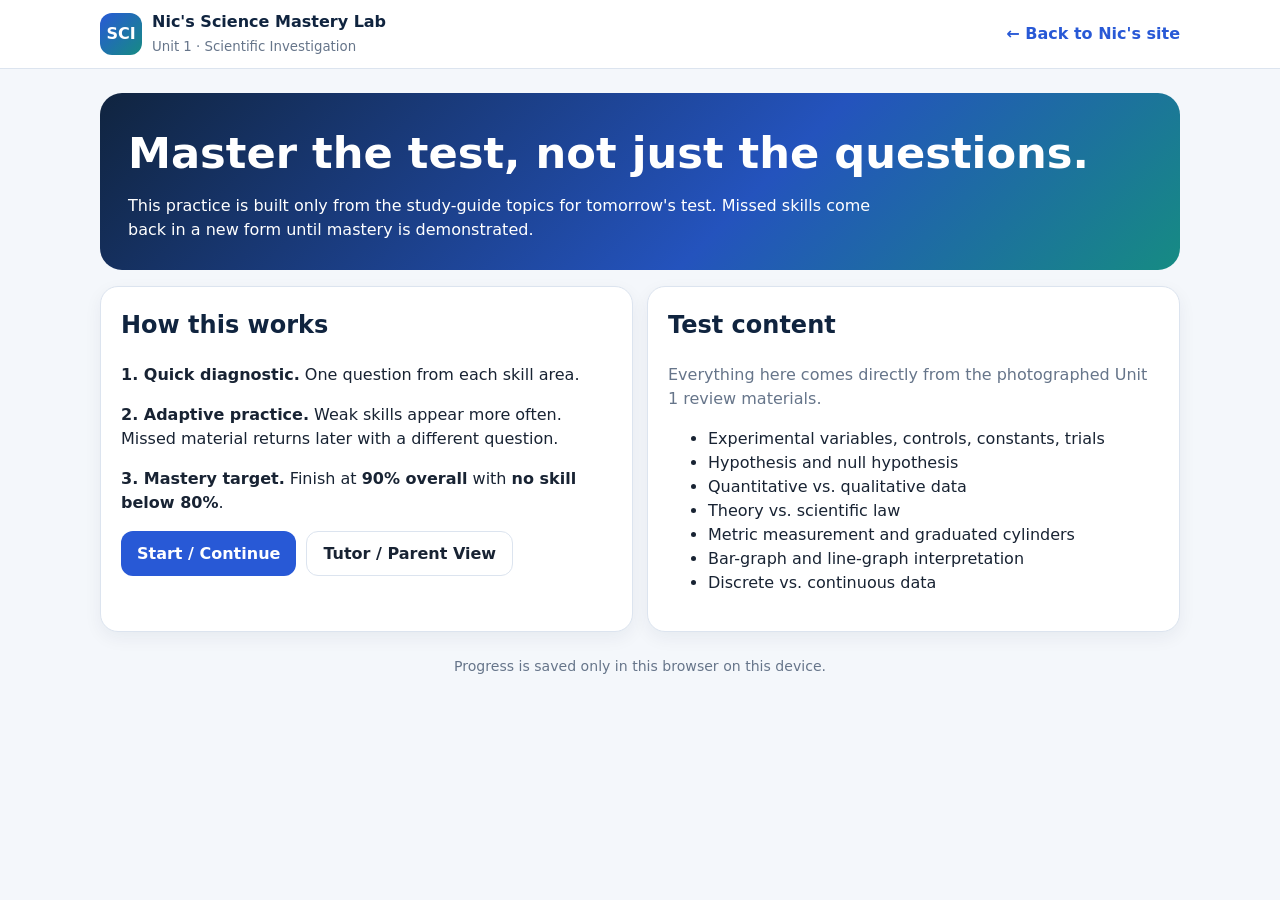
==== study/science-unit1/index.html @ 71f91c5d "Add adaptive Unit 1 science mastery test prep" ====
<!doctype html>
<html lang="en">
<head>
<meta charset="utf-8">
<meta name="viewport" content="width=device-width,initial-scale=1">
<meta name="description" content="Adaptive Unit 1 Scientific Investigation mastery practice for Nic.">
<title>Nic Science Mastery — Unit 1 Scientific Investigation</title>
<style>
:root{--navy:#10243f;--blue:#2859d6;--teal:#168b83;--green:#1d8a56;--amber:#b7791f;--red:#b23a3a;--bg:#f4f7fb;--text:#182333;--muted:#66758a;--line:#dce4ef;--card:#fff;--radius:18px}*{box-sizing:border-box}body{margin:0;font-family:-apple-system,BlinkMacSystemFont,"Segoe UI",Inter,system-ui,sans-serif;background:var(--bg);color:var(--text);line-height:1.5}.wrap{width:min(1080px,calc(100% - 28px));margin:auto}header{position:sticky;top:0;z-index:10;background:rgba(255,255,255,.97);border-bottom:1px solid var(--line);backdrop-filter:blur(8px)}.bar{min-height:68px;display:flex;align-items:center;justify-content:space-between;gap:12px}.brand{display:flex;gap:10px;align-items:center}.mark{width:42px;height:42px;border-radius:12px;display:grid;place-items:center;color:white;font-weight:900;background:linear-gradient(135deg,var(--blue),var(--teal))}.brand b{display:block;color:var(--navy)}.brand small{color:var(--muted)}a.back{color:var(--blue);text-decoration:none;font-weight:800}main{padding:24px 0 64px}.hero{background:linear-gradient(135deg,var(--navy),#2453bd 60%,var(--teal));color:white;padding:28px;border-radius:22px;margin-bottom:16px}.hero h1{margin:0 0 8px;font-size:clamp(1.8rem,5vw,2.7rem)}.hero p{margin:0;max-width:760px}.grid{display:grid;gap:14px}.g2{grid-template-columns:repeat(2,minmax(0,1fr))}.g3{grid-template-columns:repeat(3,minmax(0,1fr))}.card{background:white;border:1px solid var(--line);border-radius:var(--radius);padding:20px;box-shadow:0 6px 18px rgba(16,36,63,.06)}h2,h3{color:var(--navy);margin-top:0}.muted{color:var(--muted)}.btn{border:0;border-radius:12px;padding:12px 16px;font-weight:800;font-size:1rem;cursor:pointer;font-family:inherit}.btn.primary{background:var(--blue);color:white}.btn.soft{background:#eaf1ff;color:var(--blue)}.btn.ghost{background:white;border:1px solid var(--line);color:var(--text)}.btn.warn{background:#fff2e2;color:#8a4f00}.actions{display:flex;gap:10px;flex-wrap:wrap}.hidden{display:none!important}.progress{height:12px;background:#e7edf5;border-radius:999px;overflow:hidden}.progress>span{display:block;height:100%;background:linear-gradient(90deg,var(--blue),var(--teal));border-radius:inherit}.skill-row{display:grid;grid-template-columns:minmax(160px,1fr) 2fr 58px;gap:10px;align-items:center;padding:9px 0;border-bottom:1px solid #eef2f7}.skill-row:last-child{border-bottom:0}.pct{text-align:right;font-weight:900}.question-meta{display:flex;justify-content:space-between;gap:10px;flex-wrap:wrap;margin-bottom:12px}.pill{display:inline-flex;padding:5px 9px;border-radius:999px;background:#eef3fb;color:var(--navy);font-size:.84rem;font-weight:800}.question{font-size:clamp(1.15rem,3vw,1.45rem);font-weight:800;color:var(--navy);margin:10px 0 18px}.choices{display:grid;gap:10px}.choice{width:100%;text-align:left;border:2px solid var(--line);background:white;border-radius:13px;padding:13px 14px;font-size:1rem;cursor:pointer;font-family:inherit}.choice:hover{border-color:#9db5f2;background:#f8faff}.choice.selected{border-color:var(--blue);background:#eef3ff}.feedback{margin-top:16px;padding:15px;border-radius:14px;font-weight:650}.feedback.good{background:#eaf8f0;color:#185d3b;border:1px solid #bfe5cf}.feedback.bad{background:#fff1f1;color:#7a2929;border:1px solid #efc6c6}.feedback.info{background:#fff7e8;color:#76510f;border:1px solid #efddb9}.visual{margin:12px auto 18px;max-width:760px;overflow:auto}.visual svg{width:100%;height:auto;display:block;background:white;border:1px solid var(--line);border-radius:14px}.stat{font-size:2rem;font-weight:900;color:var(--navy)}.status-good{color:var(--green)}.status-warn{color:var(--amber)}.status-bad{color:var(--red)}.review-next{padding:14px;border-radius:14px;background:#fff7e8;border:1px solid #efddb9}.tiny{font-size:.88rem}.summary-list{margin:0;padding-left:20px}.footer-note{text-align:center;color:var(--muted);font-size:.88rem;margin-top:24px}@media(max-width:760px){.g2,.g3{grid-template-columns:1fr}.bar{padding:8px 0}.skill-row{grid-template-columns:1fr 1.3fr 52px}.hero{padding:22px}.card{padding:16px}}
</style>
</head>
<body>
<header><div class="wrap bar"><div class="brand"><div class="mark">SCI</div><div><b>Nic's Science Mastery Lab</b><small>Unit 1 · Scientific Investigation</small></div></div><a class="back" href="../../">← Back to Nic's site</a></div></header>
<main class="wrap">
<section class="hero"><h1>Master the test, not just the questions.</h1><p>This practice is built only from the study-guide topics for tomorrow's test. Missed skills come back in a new form until mastery is demonstrated.</p></section>

<section id="startScreen" class="grid g2">
  <div class="card"><h2>How this works</h2><p><b>1. Quick diagnostic.</b> One question from each skill area.</p><p><b>2. Adaptive practice.</b> Weak skills appear more often. Missed material returns later with a different question.</p><p><b>3. Mastery target.</b> Finish at <b>90% overall</b> with <b>no skill below 80%</b>.</p><div class="actions"><button class="btn primary" id="startBtn">Start / Continue</button><button class="btn ghost" id="summaryBtn">Tutor / Parent View</button></div></div>
  <div class="card"><h2>Test content</h2><p class="muted">Everything here comes directly from the photographed Unit 1 review materials.</p><ul><li>Experimental variables, controls, constants, trials</li><li>Hypothesis and null hypothesis</li><li>Quantitative vs. qualitative data</li><li>Theory vs. scientific law</li><li>Metric measurement and graduated cylinders</li><li>Bar-graph and line-graph interpretation</li><li>Discrete vs. continuous data</li></ul></div>
</section>

<section id="practiceScreen" class="hidden">
  <div class="grid g3" style="margin-bottom:14px"><div class="card"><div class="muted tiny">Overall mastery</div><div class="stat" id="overallStat">—</div></div><div class="card"><div class="muted tiny">Questions attempted</div><div class="stat" id="attemptStat">0</div></div><div class="card"><div class="muted tiny">First-try accuracy</div><div class="stat" id="accuracyStat">—</div></div></div>
  <div class="card"><div class="question-meta"><span class="pill" id="modePill">Diagnostic</span><span class="pill" id="skillPill">Skill</span></div><div id="visualHost" class="visual hidden"></div><div class="question" id="questionText"></div><div class="choices" id="choices"></div><div id="feedback" class="feedback hidden"></div><div class="actions" style="margin-top:16px"><button class="btn warn" id="dontKnowBtn">I don't know yet</button><button class="btn primary hidden" id="nextBtn">Next question</button><button class="btn ghost" id="viewProgressBtn">View mastery</button></div></div>
</section>

<section id="masteryScreen" class="hidden">
  <div class="grid g2"><div class="card"><h2>Mastery dashboard</h2><div id="skillDashboard"></div></div><div class="card"><h2>What to review next</h2><div class="review-next" id="reviewNext"></div><div style="height:14px"></div><div id="targetStatus"></div><div class="actions" style="margin-top:18px"><button class="btn primary" id="resumeBtn">Keep practicing</button><button class="btn ghost" id="tutorBtn">Tutor / Parent View</button></div></div></div>
</section>

<section id="summaryScreen" class="hidden">
  <div class="card"><div class="actions" style="justify-content:space-between;align-items:center"><h2 style="margin:0">Tutor / Parent Summary</h2><button class="btn ghost" id="backFromSummary">Back</button></div><div id="summaryContent" style="margin-top:18px"></div><div class="actions" style="margin-top:18px"><button class="btn primary" id="practiceFromSummary">Practice now</button><button class="btn ghost" id="resetBtn">Reset session</button></div></div>
</section>
<div class="footer-note">Progress is saved only in this browser on this device.</div>
</main>
<script>
(function(){
'use strict';
const SKILLS={
 variables:{label:'Experimental Variables',short:'IV / DV',why:'Identify what is changed on purpose and what is measured.'},
 design:{label:'Hypotheses & Trials',short:'Hypothesis',why:'Recognize hypotheses, null hypotheses, and why repeated trials matter.'},
 data:{label:'Quantitative vs. Qualitative',short:'Data Types',why:'Tell numerical measurements from descriptive observations.'},
 control:{label:'Constants & Controls',short:'Controls',why:'Separate factors kept the same from a comparison condition.'},
 theory:{label:'Theory vs. Scientific Law',short:'Theory / Law',why:'Distinguish explanations from descriptions of consistent patterns.'},
 measure:{label:'Measurement & Metric Units',short:'Measurement',why:'Choose appropriate metric units and read a graduated cylinder.'},
 bar:{label:'Bar Graph Interpretation',short:'Bar Graphs',why:'Estimate values and compare categories on bar graphs.'},
 line:{label:'Line Graph Patterns',short:'Line Graphs',why:'Read trends, highs/lows, and predict repeating patterns.'},
 discrete:{label:'Discrete vs. Continuous Data',short:'Discrete / Continuous',why:'Recognize countable values versus measurements on a continuum.'}
};
const skillKeys=Object.keys(SKILLS);
const Q=[];
function add(skill,prompt,choices,answer,explain,visual){Q.push({id:'q'+(Q.length+1),skill,prompt,choices,answer,explain,visual});}
function barVisual(vals,labels,unit='million metric tons'){
 const max=Math.max(...vals), scale=430/(Math.ceil(max/50)*50||1), h=labels.length*48+65;
 let s=`<svg viewBox="0 0 700 ${h}" role="img" aria-label="Horizontal bar graph"><text x="350" y="24" text-anchor="middle" font-size="18" font-weight="700">Resource Amounts (${unit})</text>`;
 vals.forEach((v,i)=>{let y=48+i*48,w=v*scale;s+=`<text x="145" y="${y+18}" text-anchor="end" font-size="15">${labels[i]}</text><rect x="155" y="${y}" width="${w}" height="24" rx="4" fill="#2859d6"/><text x="${Math.min(620,165+w)}" y="${y+18}" font-size="14">${v}</text>`});
 s+=`</svg>`;return s;
}
function lineVisual(vals){const W=700,H=300,pad=45,max=Math.max(...vals),min=Math.min(...vals),dx=(W-2*pad)/(vals.length-1);let pts=vals.map((v,i)=>`${pad+i*dx},${H-pad-(v-min)/(max-min||1)*(H-2*pad)}`).join(' ');let s=`<svg viewBox="0 0 ${W} ${H}" role="img" aria-label="Line graph showing a repeating pattern"><text x="350" y="24" text-anchor="middle" font-size="18" font-weight="700">Observed Pattern Over Time</text><line x1="45" y1="255" x2="655" y2="255" stroke="#66758a"/><line x1="45" y1="45" x2="45" y2="255" stroke="#66758a"/><polyline points="${pts}" fill="none" stroke="#168b83" stroke-width="5"/>`;vals.forEach((v,i)=>{let [x,y]=pts.split(' ')[i].split(',');s+=`<circle cx="${x}" cy="${y}" r="6" fill="#10243f"/><text x="${x}" y="278" text-anchor="middle" font-size="12">${i+1}</text>`});return s+'</svg>';}
function cylinderVisual(value,max=50,step=5){const yBottom=255,yTop=35,usable=yBottom-yTop,level=yBottom-(value/max)*usable;let s=`<svg viewBox="0 0 360 300" role="img" aria-label="Graduated cylinder"><text x="180" y="24" text-anchor="middle" font-size="18" font-weight="700">Graduated Cylinder (mL)</text><path d="M120 40 L120 255 Q120 278 180 278 Q240 278 240 255 L240 40" fill="none" stroke="#10243f" stroke-width="5"/><rect x="123" y="${level}" width="114" height="${255-level}" fill="#bfe4ff"/>`;for(let v=0;v<=max;v+=step){let y=yBottom-(v/max)*usable;s+=`<line x1="120" y1="${y}" x2="${v%10===0?145:135}" y2="${y}" stroke="#10243f" stroke-width="2"/><text x="108" y="${y+5}" text-anchor="end" font-size="13">${v}</text>`}s+=`<path d="M123 ${level} Q180 ${level+8} 237 ${level}" fill="none" stroke="#2859d6" stroke-width="3"/></svg>`;return s;}
// Experimental variables
add('variables','A student changes the voltage of batteries in identical flashlights and measures each flashlight\'s brightness. What is the independent variable?',['Flashlight brightness','Battery voltage','Brand of flashlight','Number of trials'],1,'The independent variable is the factor deliberately changed by the experimenter: battery voltage.');
add('variables','Plants receive 2, 4, 6, or 8 hours of light each day. Their height is measured after two weeks. What is the dependent variable?',['Hours of light','Plant height','Type of ruler','Amount of soil'],1,'The dependent variable is what is measured as the outcome: plant height.');
add('variables','A student changes water temperature and records how long a tablet takes to dissolve. Which factor is the independent variable?',['Dissolving time','Water temperature','Tablet size','Stopwatch'],1,'Water temperature is intentionally changed, so it is the independent variable.');
add('variables','Different battery voltages are tested to see how they affect flashlight brightness. Which variable belongs on the y-axis when graphing the results?',['Battery voltage','Brightness','Number of batteries purchased','Trial number only'],1,'The dependent variable—brightness—is typically plotted on the y-axis.');
add('variables','A scientist tests whether stirring speed changes how quickly sugar dissolves. What should be measured as the dependent variable?',['Stirring speed','Time for sugar to dissolve','Cup color','Type of table'],1,'The measured response is the time required for the sugar to dissolve.');
// design
add('design','Which statement is the best hypothesis for the flashlight experiment?',['Battery voltage has no relationship to brightness.','If battery voltage increases, then flashlight brightness will increase.','Flashlights are useful in the dark.','Brightness should be recorded in a table.'],1,'A hypothesis is a testable prediction connecting the independent and dependent variables.');
add('design','Which statement is a null hypothesis?',['If voltage increases, brightness increases.','Battery voltage has no effect on flashlight brightness.','Brighter flashlights use batteries.','The flashlight will be tested five times.'],1,'A null hypothesis predicts no effect or no relationship between the variables.');
add('design','Why would a student repeat an experiment for several trials?',['To change the independent variable each time','To make results more reliable and reduce the effect of random error','To create a control group','To guarantee the hypothesis is correct'],1,'Repeated trials improve reliability and reduce the influence of chance or random error.');
add('design','A student runs the same condition five times. What does “five trials” mean?',['Five different dependent variables','Five repetitions of the test','Five control groups','Five hypotheses'],1,'Trials are repeated runs of the experiment or condition.');
// data
add('data','Which observation is quantitative?',['The liquid is cloudy.','The flower smells sweet.','The sample has a mass of 18 g.','The surface feels rough.'],2,'Quantitative observations contain numbers or measurements.');
add('data','Which observation is qualitative?',['The cylinder contains 32 mL.','The rock has a mass of 14 g.','The solution turned dark blue.','The plant grew 4 cm.'],2,'Qualitative observations describe qualities rather than numerical measurements.');
add('data','“The flashlight produced 425 units of brightness” is what type of data?',['Qualitative','Quantitative','A control','A constant'],1,'A numerical measurement is quantitative data.');
add('data','“The sample became cloudy and pale yellow” is what type of observation?',['Quantitative','Qualitative','Discrete only','A scientific law'],1,'Color and appearance descriptions are qualitative.');
// control
add('control','In a battery-voltage experiment, every flashlight uses the same bulb model. The bulb model is a…',['Dependent variable','Constant','Control condition','Null hypothesis'],1,'A constant is a factor kept the same across all experimental conditions.');
add('control','A student compares fertilizer-treated plants with plants that receive no fertilizer. The no-fertilizer plants are the…',['Independent variable','Control group','Dependent variable','Trials'],1,'The control provides a baseline for comparison.');
add('control','Which statement best explains the difference between a constant and a control?',['They are exactly the same thing.','A constant stays the same in every group; a control is the baseline comparison.','A control is measured; a constant is changed.','A constant is always zero.'],1,'Constants are held unchanged; a control is a comparison condition or group.');
add('control','In a flashlight test, which choice is most likely a constant?',['Battery voltage','Brightness measured','Same flashlight model','The graph of results'],2,'Using the same flashlight model keeps that factor from affecting the comparison.');
// theory/law
add('theory','Which best describes a scientific theory?',['A guess with no evidence','A well-supported explanation for how or why something happens','A statement that only gives a measurement unit','A rule that can never change'],1,'A scientific theory is a broad, evidence-supported explanation.');
add('theory','Which best describes a scientific law?',['An explanation of why a pattern happens','A description of a consistent relationship or pattern in nature','An opinion scientists vote on','A single experimental trial'],1,'A law describes what consistently happens or a recurring relationship; it does not necessarily explain why.');
add('theory','A statement summarizes a repeatedly observed relationship in nature but does not explain the mechanism. It is most like a…',['Scientific law','Scientific theory','Null hypothesis','Qualitative variable'],0,'Laws describe consistent natural relationships or patterns.');
add('theory','A strongly supported framework explains many observations and experimental results. It is most like a…',['Control group','Scientific theory','Scientific law only because it is proven','Constant'],1,'Theories explain how or why phenomena occur and are supported by extensive evidence.');
// measurement
add('measure','Which unit is most appropriate for the mass of a small laboratory sample?',['grams (g)','liters (L)','square centimeters (cm²)','seconds per liter'],0,'Mass is commonly measured in grams in this context.');
add('measure','Which unit is appropriate for liquid volume in a graduated cylinder?',['grams','milliliters','square centimeters','degrees squared'],1,'Graduated cylinders commonly measure liquid volume in milliliters (mL).');
add('measure','Which unit is appropriate for the area of a small flat surface?',['cm²','mL','g','L/s'],0,'Area uses square units, such as square centimeters.');
add('measure','Read the graduated cylinder. What volume is shown?',['25 mL','30 mL','35 mL','40 mL'],2,'Read the bottom of the meniscus at eye level. It is about 35 mL.',()=>cylinderVisual(35));
add('measure','Read the graduated cylinder. What volume is shown?',['15 mL','20 mL','25 mL','30 mL'],1,'The bottom of the meniscus is at about 20 mL.',()=>cylinderVisual(20));
// bar graphs
add('bar','About how much is shown for Category B?',['100','200','300','450'],2,'Category B is approximately 300 on the graph.',()=>barVisual([150,300,450,250],['A','B','C','D']));
add('bar','Which category has the greatest amount?',['A','B','C','D'],2,'Category C has the longest bar and therefore the greatest amount.',()=>barVisual([150,300,450,250],['A','B','C','D']));
add('bar','Which two categories are closest to approximately equal?',['A and B','B and D','C and D','A and C'],1,'B (about 300) and D (about 275) are the closest pair.',()=>barVisual([125,300,475,275],['A','B','C','D']));
add('bar','Which category has the least amount?',['North','South','East','West'],0,'North has the shortest bar.',()=>barVisual([100,350,225,300],['North','South','East','West']));
// line
add('line','The line graph shows a repeating rise-and-fall pattern. After the final low point, what is the best prediction?',['The value will probably begin rising again.','The value must stay at zero forever.','The graph will become a bar graph.','No prediction can ever be made from patterns.'],0,'A repeating cycle supports predicting another rise after a low point.',()=>lineVisual([2,5,9,5,2,5,9,5,2]));
add('line','At which observation is the value greatest?',['2','3','5','7'],1,'Observation 3 is at the highest point among the listed choices.',()=>lineVisual([2,5,9,5,2,6,8,4,2]));
add('line','Which statement best describes this graph?',['It shows a repeating cycle of increases and decreases.','It stays constant the whole time.','It only decreases.','It contains no pattern at all.'],0,'The plotted values repeatedly rise and fall, forming a cycle.',()=>lineVisual([2,5,9,5,2,5,9,5,2]));
add('line','Which observation has the least value?',['1','3','4','6'],0,'Observation 1 is the lowest among the listed choices.',()=>lineVisual([1,5,8,4,2,6,9,5,2]));
// discrete / continuous
add('discrete','The number of batteries used in each trial is…',['Continuous data','Discrete data','Qualitative data only','A control group'],1,'Counts such as 1, 2, 3 batteries are discrete because they take separate countable values.');
add('discrete','The exact volume of water measured in a cylinder is usually…',['Discrete','Continuous','Qualitative','A null hypothesis'],1,'Measurements such as volume can take any value within a range, so they are continuous.');
add('discrete','Which is an example of discrete data?',['Temperature of water','Mass of a rock','Number of trials completed','Exact liquid volume'],2,'A number of trials is a count and therefore discrete.');
add('discrete','Which is an example of continuous data?',['Number of students','Number of flashlights','Brightness measured on a continuous scale','Number of batteries'],2,'A measured quantity that can vary along a scale is continuous.');

const KEY='nic-science-unit1-mastery-v1';
function fresh(){let skills={};skillKeys.forEach(k=>skills[k]={mastery:50,attempts:0,correct:0,wrong:0,streak:0});return{phase:'diagnostic',diagIndex:0,skills,total:0,correctFirst:0,misses:{},seen:[],reviewQueue:[],current:null,answered:false,started:false};}
let state=load();
function load(){try{const x=JSON.parse(localStorage.getItem(KEY));if(x&&x.skills)return x}catch(e){}return fresh()}
function save(){localStorage.setItem(KEY,JSON.stringify(state))}
function overall(){return Math.round(skillKeys.reduce((s,k)=>s+state.skills[k].mastery,0)/skillKeys.length)}
function weakest(){return skillKeys.slice().sort((a,b)=>state.skills[a].mastery-state.skills[b].mastery)[0]}
function targetReached(){return overall()>=90&&skillKeys.every(k=>state.skills[k].mastery>=80)}
function firstAccuracy(){return state.total?Math.round(state.correctFirst/state.total*100):0}
function qForSkill(skill,exclude=[]){let pool=Q.filter(q=>q.skill===skill&&!exclude.includes(q.id));if(!pool.length)pool=Q.filter(q=>q.skill===skill);return pool[Math.floor(Math.random()*pool.length)]}
function diagnosticQuestion(){const skill=skillKeys[state.diagIndex];return qForSkill(skill,state.seen.slice(-6))}
function weightedSkill(){if(state.reviewQueue.length&&state.total%3===0){const k=state.reviewQueue.shift();return k}let entries=skillKeys.map(k=>({k,w:Math.max(5,105-state.skills[k].mastery)}));let sum=entries.reduce((a,b)=>a+b.w,0),r=Math.random()*sum;for(const e of entries){r-=e.w;if(r<=0)return e.k}return weakest()}
function nextQuestion(){let q;if(state.phase==='diagnostic'&&state.diagIndex<skillKeys.length){q=diagnosticQuestion()}else{if(state.phase==='diagnostic'){state.phase='practice'}q=qForSkill(weightedSkill(),state.seen.slice(-8))}state.current=q.id;state.answered=false;state.seen.push(q.id);state.seen=state.seen.slice(-30);save();renderQuestion(q)}
function getQ(){return Q.find(q=>q.id===state.current)}
function updateSkill(skill,correct){let s=state.skills[skill];s.attempts++;if(correct){s.correct++;s.streak++;s.mastery=Math.min(100,Math.round(s.mastery+(100-s.mastery)*.30))}else{s.wrong++;s.streak=0;s.mastery=Math.max(0,Math.round(s.mastery*.72));state.misses[skill]=(state.misses[skill]||0)+1;state.reviewQueue.push(skill,skill)}}
function answer(index,isDontKnow=false){if(state.answered)return;const q=getQ();const correct=!isDontKnow&&index===q.answer;state.answered=true;state.total++;if(correct)state.correctFirst++;updateSkill(q.skill,correct);if(state.phase==='diagnostic')state.diagIndex++;save();document.querySelectorAll('.choice').forEach((b,i)=>{b.disabled=true;if(i===q.answer)b.style.borderColor='#1d8a56';if(i===index&&!correct)b.style.borderColor='#b23a3a'});const fb=document.getElementById('feedback');fb.className='feedback '+(correct?'good':'bad');fb.innerHTML=correct?'<b>Correct.</b> '+q.explain:(isDontKnow?'<b>Good choice instead of guessing.</b> ':'<b>Not yet.</b> ')+q.explain+' <span class="tiny">This skill will come back again later.</span>';fb.classList.remove('hidden');document.getElementById('nextBtn').classList.remove('hidden');document.getElementById('dontKnowBtn').classList.add('hidden');updateTopStats()}
function renderQuestion(q){show('practiceScreen');document.getElementById('modePill').textContent=state.phase==='diagnostic'?'Diagnostic '+(Math.min(state.diagIndex+1,skillKeys.length))+'/'+skillKeys.length:'Adaptive Practice';document.getElementById('skillPill').textContent=SKILLS[q.skill].label;document.getElementById('questionText').textContent=q.prompt;const host=document.getElementById('visualHost');if(q.visual){host.innerHTML=typeof q.visual==='function'?q.visual():q.visual;host.classList.remove('hidden')}else{host.innerHTML='';host.classList.add('hidden')}const c=document.getElementById('choices');c.innerHTML='';q.choices.forEach((x,i)=>{const b=document.createElement('button');b.className='choice';b.textContent=String.fromCharCode(65+i)+'. '+x;b.onclick=()=>answer(i);c.appendChild(b)});document.getElementById('feedback').classList.add('hidden');document.getElementById('nextBtn').classList.add('hidden');document.getElementById('dontKnowBtn').classList.remove('hidden');updateTopStats()}
function updateTopStats(){document.getElementById('overallStat').textContent=overall()+'%';document.getElementById('attemptStat').textContent=state.total;document.getElementById('accuracyStat').textContent=state.total?firstAccuracy()+'%':'—'}
function renderMastery(){show('masteryScreen');let html='';skillKeys.forEach(k=>{let m=state.skills[k].mastery;html+=`<div class="skill-row"><div><b>${SKILLS[k].label}</b></div><div class="progress"><span style="width:${m}%"></span></div><div class="pct">${m}%</div></div>`});document.getElementById('skillDashboard').innerHTML=html;let w=weakest();document.getElementById('reviewNext').innerHTML=`<b>${SKILLS[w].label}</b><br><span class="muted">${SKILLS[w].why}</span><br><span class="tiny">Current mastery: ${state.skills[w].mastery}%</span>`;let reached=targetReached();document.getElementById('targetStatus').innerHTML=reached?`<h3 class="status-good">✓ Mastery target reached</h3><p>Overall ${overall()}%, with every skill at 80% or higher.</p>`:`<h3 class="status-warn">Still building mastery</h3><p>Overall: <b>${overall()}%</b>. Goal: 90% overall and no skill below 80%.</p>`}
function renderSummary(){show('summaryScreen');let misses=skillKeys.filter(k=>state.misses[k]).sort((a,b)=>(state.misses[b]||0)-(state.misses[a]||0));let diagDone=state.diagIndex>=skillKeys.length;let rows=skillKeys.map(k=>`<div class="skill-row"><div><b>${SKILLS[k].label}</b><div class="tiny muted">${state.skills[k].correct} correct · ${state.skills[k].wrong} missed</div></div><div class="progress"><span style="width:${state.skills[k].mastery}%"></span></div><div class="pct">${state.skills[k].mastery}%</div></div>`).join('');document.getElementById('summaryContent').innerHTML=`<div class="grid g3"><div><div class="muted tiny">Diagnostic</div><div class="stat">${diagDone?'Complete':'In progress'}</div></div><div><div class="muted tiny">First-try accuracy</div><div class="stat">${state.total?firstAccuracy()+'%':'—'}</div></div><div><div class="muted tiny">Mastery target</div><div class="stat ${targetReached()?'status-good':'status-warn'}">${targetReached()?'Reached':'Not yet'}</div></div></div><hr style="border:0;border-top:1px solid #e5ebf3;margin:22px 0"><h3>Mastery by skill</h3>${rows}<h3 style="margin-top:22px">Most frequently missed</h3>${misses.length?`<ol class="summary-list">${misses.slice(0,4).map(k=>`<li><b>${SKILLS[k].label}</b> — ${state.misses[k]} miss${state.misses[k]===1?'':'es'}</li>`).join('')}</ol>`:'<p class="muted">No missed concepts recorded yet.</p>'}<p style="margin-top:18px"><b>Total attempts:</b> ${state.total} &nbsp; · &nbsp; <b>Overall mastery:</b> ${overall()}%</p>`}
function show(id){['startScreen','practiceScreen','masteryScreen','summaryScreen'].forEach(x=>document.getElementById(x).classList.toggle('hidden',x!==id));window.scrollTo({top:0,behavior:'smooth'})}
function begin(){state.started=true;save();if(state.current&&!state.answered){renderQuestion(getQ())}else nextQuestion()}
document.getElementById('startBtn').onclick=begin;document.getElementById('summaryBtn').onclick=renderSummary;document.getElementById('nextBtn').onclick=()=>{if(targetReached())renderMastery();else nextQuestion()};document.getElementById('dontKnowBtn').onclick=()=>answer(-1,true);document.getElementById('viewProgressBtn').onclick=renderMastery;document.getElementById('resumeBtn').onclick=nextQuestion;document.getElementById('tutorBtn').onclick=renderSummary;document.getElementById('backFromSummary').onclick=()=>state.started?renderMastery():show('startScreen');document.getElementById('practiceFromSummary').onclick=()=>{if(state.current&&!state.answered)renderQuestion(getQ());else nextQuestion()};document.getElementById('resetBtn').onclick=()=>{if(confirm('Reset all science mastery progress on this device?')){state=fresh();save();show('startScreen')}};
updateTopStats();
})();
</script>
</body>
</html>
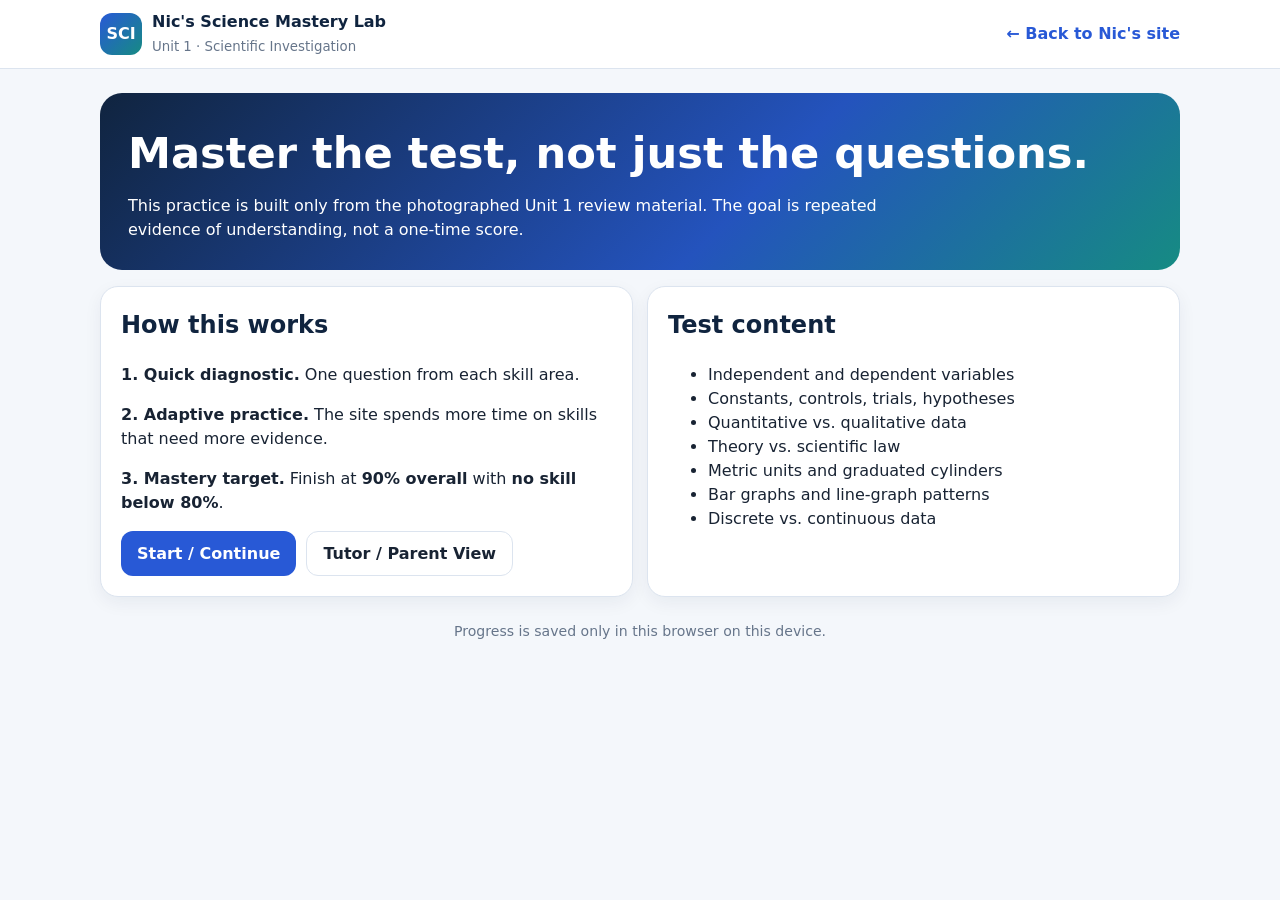
==== commit d612c3b1: "Refine science mastery feedback and spaced proficiency logic" ====
--- a/study/science-unit1/index.html
+++ b/study/science-unit1/index.html
@@ -6,107 +6,82 @@
 <meta name="description" content="Adaptive Unit 1 Scientific Investigation mastery practice for Nic.">
 <title>Nic Science Mastery — Unit 1 Scientific Investigation</title>
 <style>
-:root{--navy:#10243f;--blue:#2859d6;--teal:#168b83;--green:#1d8a56;--amber:#b7791f;--red:#b23a3a;--bg:#f4f7fb;--text:#182333;--muted:#66758a;--line:#dce4ef;--card:#fff;--radius:18px}*{box-sizing:border-box}body{margin:0;font-family:-apple-system,BlinkMacSystemFont,"Segoe UI",Inter,system-ui,sans-serif;background:var(--bg);color:var(--text);line-height:1.5}.wrap{width:min(1080px,calc(100% - 28px));margin:auto}header{position:sticky;top:0;z-index:10;background:rgba(255,255,255,.97);border-bottom:1px solid var(--line);backdrop-filter:blur(8px)}.bar{min-height:68px;display:flex;align-items:center;justify-content:space-between;gap:12px}.brand{display:flex;gap:10px;align-items:center}.mark{width:42px;height:42px;border-radius:12px;display:grid;place-items:center;color:white;font-weight:900;background:linear-gradient(135deg,var(--blue),var(--teal))}.brand b{display:block;color:var(--navy)}.brand small{color:var(--muted)}a.back{color:var(--blue);text-decoration:none;font-weight:800}main{padding:24px 0 64px}.hero{background:linear-gradient(135deg,var(--navy),#2453bd 60%,var(--teal));color:white;padding:28px;border-radius:22px;margin-bottom:16px}.hero h1{margin:0 0 8px;font-size:clamp(1.8rem,5vw,2.7rem)}.hero p{margin:0;max-width:760px}.grid{display:grid;gap:14px}.g2{grid-template-columns:repeat(2,minmax(0,1fr))}.g3{grid-template-columns:repeat(3,minmax(0,1fr))}.card{background:white;border:1px solid var(--line);border-radius:var(--radius);padding:20px;box-shadow:0 6px 18px rgba(16,36,63,.06)}h2,h3{color:var(--navy);margin-top:0}.muted{color:var(--muted)}.btn{border:0;border-radius:12px;padding:12px 16px;font-weight:800;font-size:1rem;cursor:pointer;font-family:inherit}.btn.primary{background:var(--blue);color:white}.btn.soft{background:#eaf1ff;color:var(--blue)}.btn.ghost{background:white;border:1px solid var(--line);color:var(--text)}.btn.warn{background:#fff2e2;color:#8a4f00}.actions{display:flex;gap:10px;flex-wrap:wrap}.hidden{display:none!important}.progress{height:12px;background:#e7edf5;border-radius:999px;overflow:hidden}.progress>span{display:block;height:100%;background:linear-gradient(90deg,var(--blue),var(--teal));border-radius:inherit}.skill-row{display:grid;grid-template-columns:minmax(160px,1fr) 2fr 58px;gap:10px;align-items:center;padding:9px 0;border-bottom:1px solid #eef2f7}.skill-row:last-child{border-bottom:0}.pct{text-align:right;font-weight:900}.question-meta{display:flex;justify-content:space-between;gap:10px;flex-wrap:wrap;margin-bottom:12px}.pill{display:inline-flex;padding:5px 9px;border-radius:999px;background:#eef3fb;color:var(--navy);font-size:.84rem;font-weight:800}.question{font-size:clamp(1.15rem,3vw,1.45rem);font-weight:800;color:var(--navy);margin:10px 0 18px}.choices{display:grid;gap:10px}.choice{width:100%;text-align:left;border:2px solid var(--line);background:white;border-radius:13px;padding:13px 14px;font-size:1rem;cursor:pointer;font-family:inherit}.choice:hover{border-color:#9db5f2;background:#f8faff}.choice.selected{border-color:var(--blue);background:#eef3ff}.feedback{margin-top:16px;padding:15px;border-radius:14px;font-weight:650}.feedback.good{background:#eaf8f0;color:#185d3b;border:1px solid #bfe5cf}.feedback.bad{background:#fff1f1;color:#7a2929;border:1px solid #efc6c6}.feedback.info{background:#fff7e8;color:#76510f;border:1px solid #efddb9}.visual{margin:12px auto 18px;max-width:760px;overflow:auto}.visual svg{width:100%;height:auto;display:block;background:white;border:1px solid var(--line);border-radius:14px}.stat{font-size:2rem;font-weight:900;color:var(--navy)}.status-good{color:var(--green)}.status-warn{color:var(--amber)}.status-bad{color:var(--red)}.review-next{padding:14px;border-radius:14px;background:#fff7e8;border:1px solid #efddb9}.tiny{font-size:.88rem}.summary-list{margin:0;padding-left:20px}.footer-note{text-align:center;color:var(--muted);font-size:.88rem;margin-top:24px}@media(max-width:760px){.g2,.g3{grid-template-columns:1fr}.bar{padding:8px 0}.skill-row{grid-template-columns:1fr 1.3fr 52px}.hero{padding:22px}.card{padding:16px}}
+:root{--navy:#10243f;--blue:#2859d6;--teal:#168b83;--green:#1d8a56;--amber:#b7791f;--red:#b23a3a;--bg:#f4f7fb;--text:#182333;--muted:#66758a;--line:#dce4ef;--radius:18px}*{box-sizing:border-box}body{margin:0;font-family:-apple-system,BlinkMacSystemFont,"Segoe UI",Inter,system-ui,sans-serif;background:var(--bg);color:var(--text);line-height:1.5}.wrap{width:min(1080px,calc(100% - 28px));margin:auto}header{position:sticky;top:0;z-index:10;background:rgba(255,255,255,.97);border-bottom:1px solid var(--line);backdrop-filter:blur(8px)}.bar{min-height:68px;display:flex;align-items:center;justify-content:space-between;gap:12px}.brand{display:flex;gap:10px;align-items:center}.mark{width:42px;height:42px;border-radius:12px;display:grid;place-items:center;color:white;font-weight:900;background:linear-gradient(135deg,var(--blue),var(--teal))}.brand b{display:block;color:var(--navy)}.brand small{color:var(--muted)}a.back{color:var(--blue);text-decoration:none;font-weight:800}main{padding:24px 0 64px}.hero{background:linear-gradient(135deg,var(--navy),#2453bd 60%,var(--teal));color:white;padding:28px;border-radius:22px;margin-bottom:16px}.hero h1{margin:0 0 8px;font-size:clamp(1.8rem,5vw,2.7rem)}.hero p{margin:0;max-width:760px}.grid{display:grid;gap:14px}.g2{grid-template-columns:repeat(2,minmax(0,1fr))}.g3{grid-template-columns:repeat(3,minmax(0,1fr))}.card{background:white;border:1px solid var(--line);border-radius:var(--radius);padding:20px;box-shadow:0 6px 18px rgba(16,36,63,.06)}h2,h3{color:var(--navy);margin-top:0}.muted{color:var(--muted)}.btn{border:0;border-radius:12px;padding:12px 16px;font-weight:800;font-size:1rem;cursor:pointer;font-family:inherit}.btn.primary{background:var(--blue);color:white}.btn.ghost{background:white;border:1px solid var(--line);color:var(--text)}.btn.warn{background:#fff2e2;color:#8a4f00}.actions{display:flex;gap:10px;flex-wrap:wrap}.hidden{display:none!important}.progress{height:12px;background:#e7edf5;border-radius:999px;overflow:hidden}.progress>span{display:block;height:100%;background:linear-gradient(90deg,var(--blue),var(--teal));border-radius:inherit}.skill-row{display:grid;grid-template-columns:minmax(160px,1fr) 2fr 58px;gap:10px;align-items:center;padding:9px 0;border-bottom:1px solid #eef2f7}.skill-row:last-child{border-bottom:0}.pct{text-align:right;font-weight:900}.question-meta{display:flex;justify-content:space-between;gap:10px;flex-wrap:wrap;margin-bottom:12px}.pill{display:inline-flex;padding:5px 9px;border-radius:999px;background:#eef3fb;color:var(--navy);font-size:.84rem;font-weight:800}.question{font-size:clamp(1.15rem,3vw,1.45rem);font-weight:800;color:var(--navy);margin:10px 0 18px}.choices{display:grid;gap:10px}.choice{width:100%;text-align:left;border:2px solid var(--line);background:white;border-radius:13px;padding:13px 14px;font-size:1rem;cursor:pointer;font-family:inherit}.choice:hover{border-color:#9db5f2;background:#f8faff}.feedback{margin-top:16px;padding:15px;border-radius:14px;font-weight:650}.feedback.good{background:#eaf8f0;color:#185d3b;border:1px solid #bfe5cf}.feedback.bad{background:#fff1f1;color:#7a2929;border:1px solid #efc6c6}.visual{margin:12px auto 18px;max-width:760px;overflow:auto}.visual svg{width:100%;height:auto;display:block;background:white;border:1px solid var(--line);border-radius:14px}.stat{font-size:2rem;font-weight:900;color:var(--navy)}.status-good{color:var(--green)}.status-warn{color:var(--amber)}.review-next{padding:14px;border-radius:14px;background:#fff7e8;border:1px solid #efddb9}.tiny{font-size:.88rem}.summary-list{margin:0;padding-left:20px}.footer-note{text-align:center;color:var(--muted);font-size:.88rem;margin-top:24px}@media(max-width:760px){.g2,.g3{grid-template-columns:1fr}.bar{padding:8px 0}.skill-row{grid-template-columns:1fr 1.3fr 52px}.hero{padding:22px}.card{padding:16px}}
 </style>
 </head>
 <body>
 <header><div class="wrap bar"><div class="brand"><div class="mark">SCI</div><div><b>Nic's Science Mastery Lab</b><small>Unit 1 · Scientific Investigation</small></div></div><a class="back" href="../../">← Back to Nic's site</a></div></header>
 <main class="wrap">
-<section class="hero"><h1>Master the test, not just the questions.</h1><p>This practice is built only from the study-guide topics for tomorrow's test. Missed skills come back in a new form until mastery is demonstrated.</p></section>
-
+<section class="hero"><h1>Master the test, not just the questions.</h1><p>This practice is built only from the photographed Unit 1 review material. The goal is repeated evidence of understanding, not a one-time score.</p></section>
 <section id="startScreen" class="grid g2">
-  <div class="card"><h2>How this works</h2><p><b>1. Quick diagnostic.</b> One question from each skill area.</p><p><b>2. Adaptive practice.</b> Weak skills appear more often. Missed material returns later with a different question.</p><p><b>3. Mastery target.</b> Finish at <b>90% overall</b> with <b>no skill below 80%</b>.</p><div class="actions"><button class="btn primary" id="startBtn">Start / Continue</button><button class="btn ghost" id="summaryBtn">Tutor / Parent View</button></div></div>
-  <div class="card"><h2>Test content</h2><p class="muted">Everything here comes directly from the photographed Unit 1 review materials.</p><ul><li>Experimental variables, controls, constants, trials</li><li>Hypothesis and null hypothesis</li><li>Quantitative vs. qualitative data</li><li>Theory vs. scientific law</li><li>Metric measurement and graduated cylinders</li><li>Bar-graph and line-graph interpretation</li><li>Discrete vs. continuous data</li></ul></div>
+<div class="card"><h2>How this works</h2><p><b>1. Quick diagnostic.</b> One question from each skill area.</p><p><b>2. Adaptive practice.</b> The site spends more time on skills that need more evidence.</p><p><b>3. Mastery target.</b> Finish at <b>90% overall</b> with <b>no skill below 80%</b>.</p><div class="actions"><button class="btn primary" id="startBtn">Start / Continue</button><button class="btn ghost" id="summaryBtn">Tutor / Parent View</button></div></div>
+<div class="card"><h2>Test content</h2><ul><li>Independent and dependent variables</li><li>Constants, controls, trials, hypotheses</li><li>Quantitative vs. qualitative data</li><li>Theory vs. scientific law</li><li>Metric units and graduated cylinders</li><li>Bar graphs and line-graph patterns</li><li>Discrete vs. continuous data</li></ul></div>
 </section>
-
 <section id="practiceScreen" class="hidden">
-  <div class="grid g3" style="margin-bottom:14px"><div class="card"><div class="muted tiny">Overall mastery</div><div class="stat" id="overallStat">—</div></div><div class="card"><div class="muted tiny">Questions attempted</div><div class="stat" id="attemptStat">0</div></div><div class="card"><div class="muted tiny">First-try accuracy</div><div class="stat" id="accuracyStat">—</div></div></div>
-  <div class="card"><div class="question-meta"><span class="pill" id="modePill">Diagnostic</span><span class="pill" id="skillPill">Skill</span></div><div id="visualHost" class="visual hidden"></div><div class="question" id="questionText"></div><div class="choices" id="choices"></div><div id="feedback" class="feedback hidden"></div><div class="actions" style="margin-top:16px"><button class="btn warn" id="dontKnowBtn">I don't know yet</button><button class="btn primary hidden" id="nextBtn">Next question</button><button class="btn ghost" id="viewProgressBtn">View mastery</button></div></div>
+<div class="grid g3" style="margin-bottom:14px"><div class="card"><div class="muted tiny">Overall mastery</div><div class="stat" id="overallStat">—</div></div><div class="card"><div class="muted tiny">Questions attempted</div><div class="stat" id="attemptStat">0</div></div><div class="card"><div class="muted tiny">First-try accuracy</div><div class="stat" id="accuracyStat">—</div></div></div>
+<div class="card"><div class="question-meta"><span class="pill" id="modePill">Diagnostic</span><span class="pill" id="skillPill">Skill</span></div><div id="visualHost" class="visual hidden"></div><div class="question" id="questionText"></div><div class="choices" id="choices"></div><div id="feedback" class="feedback hidden"></div><div class="actions" style="margin-top:16px"><button class="btn warn" id="dontKnowBtn">I don't know yet</button><button class="btn primary hidden" id="nextBtn">Next question</button><button class="btn ghost" id="viewProgressBtn">View mastery</button></div></div>
 </section>
-
-<section id="masteryScreen" class="hidden">
-  <div class="grid g2"><div class="card"><h2>Mastery dashboard</h2><div id="skillDashboard"></div></div><div class="card"><h2>What to review next</h2><div class="review-next" id="reviewNext"></div><div style="height:14px"></div><div id="targetStatus"></div><div class="actions" style="margin-top:18px"><button class="btn primary" id="resumeBtn">Keep practicing</button><button class="btn ghost" id="tutorBtn">Tutor / Parent View</button></div></div></div>
-</section>
-
-<section id="summaryScreen" class="hidden">
-  <div class="card"><div class="actions" style="justify-content:space-between;align-items:center"><h2 style="margin:0">Tutor / Parent Summary</h2><button class="btn ghost" id="backFromSummary">Back</button></div><div id="summaryContent" style="margin-top:18px"></div><div class="actions" style="margin-top:18px"><button class="btn primary" id="practiceFromSummary">Practice now</button><button class="btn ghost" id="resetBtn">Reset session</button></div></div>
-</section>
+<section id="masteryScreen" class="hidden"><div class="grid g2"><div class="card"><h2>Mastery dashboard</h2><div id="skillDashboard"></div></div><div class="card"><h2>What to review next</h2><div class="review-next" id="reviewNext"></div><div style="height:14px"></div><div id="targetStatus"></div><div class="actions" style="margin-top:18px"><button class="btn primary" id="resumeBtn">Keep practicing</button><button class="btn ghost" id="tutorBtn">Tutor / Parent View</button></div></div></div></section>
+<section id="summaryScreen" class="hidden"><div class="card"><div class="actions" style="justify-content:space-between;align-items:center"><h2 style="margin:0">Tutor / Parent Summary</h2><button class="btn ghost" id="backFromSummary">Back</button></div><div id="summaryContent" style="margin-top:18px"></div><div class="actions" style="margin-top:18px"><button class="btn primary" id="practiceFromSummary">Practice now</button><button class="btn ghost" id="resetBtn">Reset session</button></div></div></section>
 <div class="footer-note">Progress is saved only in this browser on this device.</div>
 </main>
 <script>
 (function(){
 'use strict';
 const SKILLS={
- variables:{label:'Experimental Variables',short:'IV / DV',why:'Identify what is changed on purpose and what is measured.'},
- design:{label:'Hypotheses & Trials',short:'Hypothesis',why:'Recognize hypotheses, null hypotheses, and why repeated trials matter.'},
- data:{label:'Quantitative vs. Qualitative',short:'Data Types',why:'Tell numerical measurements from descriptive observations.'},
- control:{label:'Constants & Controls',short:'Controls',why:'Separate factors kept the same from a comparison condition.'},
- theory:{label:'Theory vs. Scientific Law',short:'Theory / Law',why:'Distinguish explanations from descriptions of consistent patterns.'},
- measure:{label:'Measurement & Metric Units',short:'Measurement',why:'Choose appropriate metric units and read a graduated cylinder.'},
- bar:{label:'Bar Graph Interpretation',short:'Bar Graphs',why:'Estimate values and compare categories on bar graphs.'},
- line:{label:'Line Graph Patterns',short:'Line Graphs',why:'Read trends, highs/lows, and predict repeating patterns.'},
- discrete:{label:'Discrete vs. Continuous Data',short:'Discrete / Continuous',why:'Recognize countable values versus measurements on a continuum.'}
+ variables:{label:'Experimental Variables',why:'Identify what is changed on purpose and what is measured.'},
+ design:{label:'Hypotheses & Trials',why:'Recognize hypotheses, null hypotheses, and why repeated trials matter.'},
+ data:{label:'Quantitative vs. Qualitative',why:'Tell numerical measurements from descriptive observations.'},
+ control:{label:'Constants & Controls',why:'Separate factors kept the same from a comparison condition.'},
+ theory:{label:'Theory vs. Scientific Law',why:'Distinguish explanations from descriptions of consistent patterns.'},
+ measure:{label:'Measurement & Metric Units',why:'Choose metric units and read graduated cylinders.'},
+ bar:{label:'Bar Graph Interpretation',why:'Estimate values and compare categories on bar graphs.'},
+ line:{label:'Line Graph Patterns',why:'Read trends, highs/lows, and predict repeating patterns.'},
+ discrete:{label:'Discrete vs. Continuous Data',why:'Recognize countable values versus measurements on a continuum.'}
 };
-const skillKeys=Object.keys(SKILLS);
-const Q=[];
+const skillKeys=Object.keys(SKILLS),Q=[];
 function add(skill,prompt,choices,answer,explain,visual){Q.push({id:'q'+(Q.length+1),skill,prompt,choices,answer,explain,visual});}
-function barVisual(vals,labels,unit='million metric tons'){
- const max=Math.max(...vals), scale=430/(Math.ceil(max/50)*50||1), h=labels.length*48+65;
- let s=`<svg viewBox="0 0 700 ${h}" role="img" aria-label="Horizontal bar graph"><text x="350" y="24" text-anchor="middle" font-size="18" font-weight="700">Resource Amounts (${unit})</text>`;
- vals.forEach((v,i)=>{let y=48+i*48,w=v*scale;s+=`<text x="145" y="${y+18}" text-anchor="end" font-size="15">${labels[i]}</text><rect x="155" y="${y}" width="${w}" height="24" rx="4" fill="#2859d6"/><text x="${Math.min(620,165+w)}" y="${y+18}" font-size="14">${v}</text>`});
- s+=`</svg>`;return s;
-}
-function lineVisual(vals){const W=700,H=300,pad=45,max=Math.max(...vals),min=Math.min(...vals),dx=(W-2*pad)/(vals.length-1);let pts=vals.map((v,i)=>`${pad+i*dx},${H-pad-(v-min)/(max-min||1)*(H-2*pad)}`).join(' ');let s=`<svg viewBox="0 0 ${W} ${H}" role="img" aria-label="Line graph showing a repeating pattern"><text x="350" y="24" text-anchor="middle" font-size="18" font-weight="700">Observed Pattern Over Time</text><line x1="45" y1="255" x2="655" y2="255" stroke="#66758a"/><line x1="45" y1="45" x2="45" y2="255" stroke="#66758a"/><polyline points="${pts}" fill="none" stroke="#168b83" stroke-width="5"/>`;vals.forEach((v,i)=>{let [x,y]=pts.split(' ')[i].split(',');s+=`<circle cx="${x}" cy="${y}" r="6" fill="#10243f"/><text x="${x}" y="278" text-anchor="middle" font-size="12">${i+1}</text>`});return s+'</svg>';}
-function cylinderVisual(value,max=50,step=5){const yBottom=255,yTop=35,usable=yBottom-yTop,level=yBottom-(value/max)*usable;let s=`<svg viewBox="0 0 360 300" role="img" aria-label="Graduated cylinder"><text x="180" y="24" text-anchor="middle" font-size="18" font-weight="700">Graduated Cylinder (mL)</text><path d="M120 40 L120 255 Q120 278 180 278 Q240 278 240 255 L240 40" fill="none" stroke="#10243f" stroke-width="5"/><rect x="123" y="${level}" width="114" height="${255-level}" fill="#bfe4ff"/>`;for(let v=0;v<=max;v+=step){let y=yBottom-(v/max)*usable;s+=`<line x1="120" y1="${y}" x2="${v%10===0?145:135}" y2="${y}" stroke="#10243f" stroke-width="2"/><text x="108" y="${y+5}" text-anchor="end" font-size="13">${v}</text>`}s+=`<path d="M123 ${level} Q180 ${level+8} 237 ${level}" fill="none" stroke="#2859d6" stroke-width="3"/></svg>`;return s;}
-// Experimental variables
-add('variables','A student changes the voltage of batteries in identical flashlights and measures each flashlight\'s brightness. What is the independent variable?',['Flashlight brightness','Battery voltage','Brand of flashlight','Number of trials'],1,'The independent variable is the factor deliberately changed by the experimenter: battery voltage.');
-add('variables','Plants receive 2, 4, 6, or 8 hours of light each day. Their height is measured after two weeks. What is the dependent variable?',['Hours of light','Plant height','Type of ruler','Amount of soil'],1,'The dependent variable is what is measured as the outcome: plant height.');
-add('variables','A student changes water temperature and records how long a tablet takes to dissolve. Which factor is the independent variable?',['Dissolving time','Water temperature','Tablet size','Stopwatch'],1,'Water temperature is intentionally changed, so it is the independent variable.');
-add('variables','Different battery voltages are tested to see how they affect flashlight brightness. Which variable belongs on the y-axis when graphing the results?',['Battery voltage','Brightness','Number of batteries purchased','Trial number only'],1,'The dependent variable—brightness—is typically plotted on the y-axis.');
-add('variables','A scientist tests whether stirring speed changes how quickly sugar dissolves. What should be measured as the dependent variable?',['Stirring speed','Time for sugar to dissolve','Cup color','Type of table'],1,'The measured response is the time required for the sugar to dissolve.');
-// design
-add('design','Which statement is the best hypothesis for the flashlight experiment?',['Battery voltage has no relationship to brightness.','If battery voltage increases, then flashlight brightness will increase.','Flashlights are useful in the dark.','Brightness should be recorded in a table.'],1,'A hypothesis is a testable prediction connecting the independent and dependent variables.');
-add('design','Which statement is a null hypothesis?',['If voltage increases, brightness increases.','Battery voltage has no effect on flashlight brightness.','Brighter flashlights use batteries.','The flashlight will be tested five times.'],1,'A null hypothesis predicts no effect or no relationship between the variables.');
-add('design','Why would a student repeat an experiment for several trials?',['To change the independent variable each time','To make results more reliable and reduce the effect of random error','To create a control group','To guarantee the hypothesis is correct'],1,'Repeated trials improve reliability and reduce the influence of chance or random error.');
-add('design','A student runs the same condition five times. What does “five trials” mean?',['Five different dependent variables','Five repetitions of the test','Five control groups','Five hypotheses'],1,'Trials are repeated runs of the experiment or condition.');
-// data
+function barVisual(vals,labels){const max=Math.max(...vals),scale=430/(Math.ceil(max/50)*50||1),h=labels.length*48+65;let s=`<svg viewBox="0 0 700 ${h}" role="img"><text x="350" y="24" text-anchor="middle" font-size="18" font-weight="700">Resource Amounts</text>`;vals.forEach((v,i)=>{let y=48+i*48,w=v*scale;s+=`<text x="145" y="${y+18}" text-anchor="end" font-size="15">${labels[i]}</text><rect x="155" y="${y}" width="${w}" height="24" rx="4" fill="#2859d6"/><text x="${Math.min(620,165+w)}" y="${y+18}" font-size="14">${v}</text>`});return s+'</svg>';}
+function lineVisual(vals){const W=700,H=300,p=45,max=Math.max(...vals),min=Math.min(...vals),dx=(W-2*p)/(vals.length-1),pts=vals.map((v,i)=>`${p+i*dx},${H-p-(v-min)/(max-min||1)*(H-2*p)}`);let s=`<svg viewBox="0 0 ${W} ${H}" role="img"><text x="350" y="24" text-anchor="middle" font-size="18" font-weight="700">Observed Pattern Over Time</text><line x1="45" y1="255" x2="655" y2="255" stroke="#66758a"/><line x1="45" y1="45" x2="45" y2="255" stroke="#66758a"/><polyline points="${pts.join(' ')}" fill="none" stroke="#168b83" stroke-width="5"/>`;pts.forEach((pt,i)=>{const [x,y]=pt.split(',');s+=`<circle cx="${x}" cy="${y}" r="6" fill="#10243f"/><text x="${x}" y="278" text-anchor="middle" font-size="12">${i+1}</text>`});return s+'</svg>';}
+function cylinderVisual(value,max=50,step=5){const yB=255,yT=35,u=yB-yT,level=yB-(value/max)*u;let s=`<svg viewBox="0 0 360 300" role="img"><text x="180" y="24" text-anchor="middle" font-size="18" font-weight="700">Graduated Cylinder (mL)</text><path d="M120 40 L120 255 Q120 278 180 278 Q240 278 240 255 L240 40" fill="none" stroke="#10243f" stroke-width="5"/><rect x="123" y="${level}" width="114" height="${255-level}" fill="#bfe4ff"/>`;for(let v=0;v<=max;v+=step){let y=yB-(v/max)*u;s+=`<line x1="120" y1="${y}" x2="${v%10===0?145:135}" y2="${y}" stroke="#10243f" stroke-width="2"/><text x="108" y="${y+5}" text-anchor="end" font-size="13">${v}</text>`}return s+`<path d="M123 ${level} Q180 ${level+8} 237 ${level}" fill="none" stroke="#2859d6" stroke-width="3"/></svg>`;}
+add('variables','A student changes battery voltage and measures flashlight brightness. What is the independent variable?',['Brightness','Battery voltage','Flashlight brand','Number of trials'],1,'The independent variable is what the experimenter changes on purpose: battery voltage.');
+add('variables','Plants receive different hours of light. Their height is measured after two weeks. What is the dependent variable?',['Hours of light','Plant height','Soil type','Ruler'],1,'The dependent variable is the measured outcome: plant height.');
+add('variables','A student changes water temperature and records tablet dissolving time. What is the independent variable?',['Dissolving time','Water temperature','Tablet size','Stopwatch'],1,'Water temperature is intentionally changed.');
+add('variables','Different voltages are tested to see how they affect flashlight brightness. Which belongs on the y-axis?',['Voltage','Brightness','Trial number','Battery brand'],1,'The dependent variable, brightness, belongs on the y-axis.');
+add('design','Which is the best hypothesis?',['Voltage has no relationship to brightness.','If voltage increases, brightness will increase.','Flashlights are useful.','Record results in a table.'],1,'A hypothesis is a testable prediction connecting the variables.');
+add('design','Which is a null hypothesis?',['If voltage rises, brightness rises.','Voltage has no effect on brightness.','Brightness can be measured.','Five trials are enough.'],1,'A null hypothesis predicts no effect or relationship.');
+add('design','Why repeat several trials?',['To change the independent variable','To improve reliability and reduce random error','To make a control group','To prove the hypothesis'],1,'Repeated trials make results more reliable.');
+add('design','What does five trials mean?',['Five variables','Five repetitions','Five controls','Five hypotheses'],1,'Trials are repeated runs of the same test or condition.');
 add('data','Which observation is quantitative?',['The liquid is cloudy.','The flower smells sweet.','The sample has a mass of 18 g.','The surface feels rough.'],2,'Quantitative observations contain numbers or measurements.');
-add('data','Which observation is qualitative?',['The cylinder contains 32 mL.','The rock has a mass of 14 g.','The solution turned dark blue.','The plant grew 4 cm.'],2,'Qualitative observations describe qualities rather than numerical measurements.');
+add('data','Which observation is qualitative?',['32 mL','14 g','The solution turned dark blue.','4 cm'],2,'Qualitative observations describe qualities rather than measurements.');
 add('data','“The flashlight produced 425 units of brightness” is what type of data?',['Qualitative','Quantitative','A control','A constant'],1,'A numerical measurement is quantitative data.');
-add('data','“The sample became cloudy and pale yellow” is what type of observation?',['Quantitative','Qualitative','Discrete only','A scientific law'],1,'Color and appearance descriptions are qualitative.');
-// control
-add('control','In a battery-voltage experiment, every flashlight uses the same bulb model. The bulb model is a…',['Dependent variable','Constant','Control condition','Null hypothesis'],1,'A constant is a factor kept the same across all experimental conditions.');
-add('control','A student compares fertilizer-treated plants with plants that receive no fertilizer. The no-fertilizer plants are the…',['Independent variable','Control group','Dependent variable','Trials'],1,'The control provides a baseline for comparison.');
-add('control','Which statement best explains the difference between a constant and a control?',['They are exactly the same thing.','A constant stays the same in every group; a control is the baseline comparison.','A control is measured; a constant is changed.','A constant is always zero.'],1,'Constants are held unchanged; a control is a comparison condition or group.');
-add('control','In a flashlight test, which choice is most likely a constant?',['Battery voltage','Brightness measured','Same flashlight model','The graph of results'],2,'Using the same flashlight model keeps that factor from affecting the comparison.');
-// theory/law
-add('theory','Which best describes a scientific theory?',['A guess with no evidence','A well-supported explanation for how or why something happens','A statement that only gives a measurement unit','A rule that can never change'],1,'A scientific theory is a broad, evidence-supported explanation.');
-add('theory','Which best describes a scientific law?',['An explanation of why a pattern happens','A description of a consistent relationship or pattern in nature','An opinion scientists vote on','A single experimental trial'],1,'A law describes what consistently happens or a recurring relationship; it does not necessarily explain why.');
-add('theory','A statement summarizes a repeatedly observed relationship in nature but does not explain the mechanism. It is most like a…',['Scientific law','Scientific theory','Null hypothesis','Qualitative variable'],0,'Laws describe consistent natural relationships or patterns.');
-add('theory','A strongly supported framework explains many observations and experimental results. It is most like a…',['Control group','Scientific theory','Scientific law only because it is proven','Constant'],1,'Theories explain how or why phenomena occur and are supported by extensive evidence.');
-// measurement
-add('measure','Which unit is most appropriate for the mass of a small laboratory sample?',['grams (g)','liters (L)','square centimeters (cm²)','seconds per liter'],0,'Mass is commonly measured in grams in this context.');
-add('measure','Which unit is appropriate for liquid volume in a graduated cylinder?',['grams','milliliters','square centimeters','degrees squared'],1,'Graduated cylinders commonly measure liquid volume in milliliters (mL).');
-add('measure','Which unit is appropriate for the area of a small flat surface?',['cm²','mL','g','L/s'],0,'Area uses square units, such as square centimeters.');
-add('measure','Read the graduated cylinder. What volume is shown?',['25 mL','30 mL','35 mL','40 mL'],2,'Read the bottom of the meniscus at eye level. It is about 35 mL.',()=>cylinderVisual(35));
-add('measure','Read the graduated cylinder. What volume is shown?',['15 mL','20 mL','25 mL','30 mL'],1,'The bottom of the meniscus is at about 20 mL.',()=>cylinderVisual(20));
-// bar graphs
-add('bar','About how much is shown for Category B?',['100','200','300','450'],2,'Category B is approximately 300 on the graph.',()=>barVisual([150,300,450,250],['A','B','C','D']));
-add('bar','Which category has the greatest amount?',['A','B','C','D'],2,'Category C has the longest bar and therefore the greatest amount.',()=>barVisual([150,300,450,250],['A','B','C','D']));
-add('bar','Which two categories are closest to approximately equal?',['A and B','B and D','C and D','A and C'],1,'B (about 300) and D (about 275) are the closest pair.',()=>barVisual([125,300,475,275],['A','B','C','D']));
+add('data','“The sample became cloudy and pale yellow” is what type of observation?',['Quantitative','Qualitative','Discrete','A law'],1,'Color and appearance descriptions are qualitative.');
+add('control','Every flashlight uses the same bulb model. The bulb model is a…',['Dependent variable','Constant','Control group','Null hypothesis'],1,'A constant is kept the same across all conditions.');
+add('control','Plants with fertilizer are compared with plants receiving no fertilizer. The no-fertilizer plants are the…',['Independent variable','Control group','Dependent variable','Trials'],1,'The control group provides a baseline for comparison.');
+add('control','What is the difference between a constant and a control?',['They are identical.','A constant stays the same; a control is the baseline comparison.','A control is measured; a constant is changed.','A constant is always zero.'],1,'A constant is held unchanged; a control is the comparison condition.');
+add('control','Which is most likely a constant in a flashlight test?',['Battery voltage','Brightness','Same flashlight model','Graph type'],2,'Using the same flashlight model keeps that factor from affecting results.');
+add('theory','Which best describes a scientific theory?',['A guess with no evidence','A well-supported explanation for how or why something happens','A measurement unit','A rule that can never change'],1,'A scientific theory is a broad, evidence-supported explanation.');
+add('theory','Which best describes a scientific law?',['An explanation of why a pattern happens','A description of a consistent relationship or pattern','An opinion','A single trial'],1,'A scientific law describes a consistent relationship or pattern.');
+add('theory','A statement describes a repeatedly observed relationship but does not explain the mechanism. It is most like a…',['Scientific law','Scientific theory','Null hypothesis','Qualitative variable'],0,'Laws describe consistent natural relationships.');
+add('theory','A strongly supported framework explains many observations. It is most like a…',['Control group','Scientific theory','Scientific law','Constant'],1,'Theories explain how or why phenomena occur.');
+add('measure','Best unit for mass of a small lab sample?',['grams (g)','liters (L)','cm²','mL/s'],0,'Mass is commonly measured in grams.');
+add('measure','Best unit for liquid volume in a graduated cylinder?',['grams','milliliters','cm²','degrees'],1,'Graduated cylinders commonly measure milliliters.');
+add('measure','Best unit for area of a small flat surface?',['cm²','mL','g','L/s'],0,'Area uses square units such as cm².');
+add('measure','Read the graduated cylinder. What volume is shown?',['25 mL','30 mL','35 mL','40 mL'],2,'Read the bottom of the meniscus. It is about 35 mL.',()=>cylinderVisual(35));
+add('measure','Read the graduated cylinder. What volume is shown?',['15 mL','20 mL','25 mL','30 mL'],1,'The bottom of the meniscus is about 20 mL.',()=>cylinderVisual(20));
+add('bar','About how much is shown for Category B?',['100','200','300','450'],2,'Category B is approximately 300.',()=>barVisual([150,300,450,250],['A','B','C','D']));
+add('bar','Which category has the greatest amount?',['A','B','C','D'],2,'Category C has the longest bar.',()=>barVisual([150,300,450,250],['A','B','C','D']));
+add('bar','Which two categories are closest to approximately equal?',['A and B','B and D','C and D','A and C'],1,'B and D are the closest pair.',()=>barVisual([125,300,475,275],['A','B','C','D']));
 add('bar','Which category has the least amount?',['North','South','East','West'],0,'North has the shortest bar.',()=>barVisual([100,350,225,300],['North','South','East','West']));
-// line
-add('line','The line graph shows a repeating rise-and-fall pattern. After the final low point, what is the best prediction?',['The value will probably begin rising again.','The value must stay at zero forever.','The graph will become a bar graph.','No prediction can ever be made from patterns.'],0,'A repeating cycle supports predicting another rise after a low point.',()=>lineVisual([2,5,9,5,2,5,9,5,2]));
-add('line','At which observation is the value greatest?',['2','3','5','7'],1,'Observation 3 is at the highest point among the listed choices.',()=>lineVisual([2,5,9,5,2,6,8,4,2]));
-add('line','Which statement best describes this graph?',['It shows a repeating cycle of increases and decreases.','It stays constant the whole time.','It only decreases.','It contains no pattern at all.'],0,'The plotted values repeatedly rise and fall, forming a cycle.',()=>lineVisual([2,5,9,5,2,5,9,5,2]));
-add('line','Which observation has the least value?',['1','3','4','6'],0,'Observation 1 is the lowest among the listed choices.',()=>lineVisual([1,5,8,4,2,6,9,5,2]));
-// discrete / continuous
-add('discrete','The number of batteries used in each trial is…',['Continuous data','Discrete data','Qualitative data only','A control group'],1,'Counts such as 1, 2, 3 batteries are discrete because they take separate countable values.');
-add('discrete','The exact volume of water measured in a cylinder is usually…',['Discrete','Continuous','Qualitative','A null hypothesis'],1,'Measurements such as volume can take any value within a range, so they are continuous.');
-add('discrete','Which is an example of discrete data?',['Temperature of water','Mass of a rock','Number of trials completed','Exact liquid volume'],2,'A number of trials is a count and therefore discrete.');
-add('discrete','Which is an example of continuous data?',['Number of students','Number of flashlights','Brightness measured on a continuous scale','Number of batteries'],2,'A measured quantity that can vary along a scale is continuous.');
-
-const KEY='nic-science-unit1-mastery-v1';
+add('line','After the final low point in this repeating pattern, what is the best prediction?',['It will probably begin rising again.','It must stay at zero.','It becomes a bar graph.','Patterns cannot support predictions.'],0,'A repeating cycle supports predicting another rise.',()=>lineVisual([2,5,9,5,2,5,9,5,2]));
+add('line','At which observation is the value greatest?',['2','3','5','7'],1,'Observation 3 is the highest among the choices.',()=>lineVisual([2,5,9,5,2,6,8,4,2]));
+add('line','Which statement best describes this graph?',['It shows a repeating cycle of increases and decreases.','It stays constant.','It only decreases.','It has no pattern.'],0,'The values repeatedly rise and fall.',()=>lineVisual([2,5,9,5,2,5,9,5,2]));
+add('line','Which observation has the least value?',['1','3','4','6'],0,'Observation 1 is the lowest among the choices.',()=>lineVisual([1,5,8,4,2,6,9,5,2]));
+add('discrete','The number of batteries used in each trial is…',['Continuous','Discrete','Qualitative','A control'],1,'Counts such as 1, 2, or 3 batteries are discrete.');
+add('discrete','The exact volume of water measured in a cylinder is usually…',['Discrete','Continuous','Qualitative','A hypothesis'],1,'Volume can take any value within a range, so it is continuous.');
+add('discrete','Which is discrete data?',['Water temperature','Rock mass','Number of trials','Liquid volume'],2,'A number of trials is a count.');
+add('discrete','Which is continuous data?',['Number of students','Number of flashlights','Brightness measured on a scale','Number of batteries'],2,'A measured quantity varying along a scale is continuous.');
+const KEY='nic-science-unit1-mastery-v2';
 function fresh(){let skills={};skillKeys.forEach(k=>skills[k]={mastery:50,attempts:0,correct:0,wrong:0,streak:0});return{phase:'diagnostic',diagIndex:0,skills,total:0,correctFirst:0,misses:{},seen:[],reviewQueue:[],current:null,answered:false,started:false};}
 let state=load();
 function load(){try{const x=JSON.parse(localStorage.getItem(KEY));if(x&&x.skills)return x}catch(e){}return fresh()}
@@ -116,19 +91,19 @@
 function targetReached(){return overall()>=90&&skillKeys.every(k=>state.skills[k].mastery>=80)}
 function firstAccuracy(){return state.total?Math.round(state.correctFirst/state.total*100):0}
 function qForSkill(skill,exclude=[]){let pool=Q.filter(q=>q.skill===skill&&!exclude.includes(q.id));if(!pool.length)pool=Q.filter(q=>q.skill===skill);return pool[Math.floor(Math.random()*pool.length)]}
-function diagnosticQuestion(){const skill=skillKeys[state.diagIndex];return qForSkill(skill,state.seen.slice(-6))}
-function weightedSkill(){if(state.reviewQueue.length&&state.total%3===0){const k=state.reviewQueue.shift();return k}let entries=skillKeys.map(k=>({k,w:Math.max(5,105-state.skills[k].mastery)}));let sum=entries.reduce((a,b)=>a+b.w,0),r=Math.random()*sum;for(const e of entries){r-=e.w;if(r<=0)return e.k}return weakest()}
-function nextQuestion(){let q;if(state.phase==='diagnostic'&&state.diagIndex<skillKeys.length){q=diagnosticQuestion()}else{if(state.phase==='diagnostic'){state.phase='practice'}q=qForSkill(weightedSkill(),state.seen.slice(-8))}state.current=q.id;state.answered=false;state.seen.push(q.id);state.seen=state.seen.slice(-30);save();renderQuestion(q)}
+function diagnosticQuestion(){return qForSkill(skillKeys[state.diagIndex],state.seen.slice(-6))}
+function weightedSkill(){if(state.reviewQueue.length&&state.total%3===0)return state.reviewQueue.shift();let entries=skillKeys.map(k=>({k,w:Math.max(4,101-state.skills[k].mastery)})),sum=entries.reduce((a,b)=>a+b.w,0),r=Math.random()*sum;for(const e of entries){r-=e.w;if(r<=0)return e.k}return weakest()}
+function nextQuestion(){let q;if(state.phase==='diagnostic'&&state.diagIndex<skillKeys.length)q=diagnosticQuestion();else{if(state.phase==='diagnostic')state.phase='practice';q=qForSkill(weightedSkill(),state.seen.slice(-8))}state.current=q.id;state.answered=false;state.seen.push(q.id);state.seen=state.seen.slice(-30);save();renderQuestion(q)}
 function getQ(){return Q.find(q=>q.id===state.current)}
-function updateSkill(skill,correct){let s=state.skills[skill];s.attempts++;if(correct){s.correct++;s.streak++;s.mastery=Math.min(100,Math.round(s.mastery+(100-s.mastery)*.30))}else{s.wrong++;s.streak=0;s.mastery=Math.max(0,Math.round(s.mastery*.72));state.misses[skill]=(state.misses[skill]||0)+1;state.reviewQueue.push(skill,skill)}}
-function answer(index,isDontKnow=false){if(state.answered)return;const q=getQ();const correct=!isDontKnow&&index===q.answer;state.answered=true;state.total++;if(correct)state.correctFirst++;updateSkill(q.skill,correct);if(state.phase==='diagnostic')state.diagIndex++;save();document.querySelectorAll('.choice').forEach((b,i)=>{b.disabled=true;if(i===q.answer)b.style.borderColor='#1d8a56';if(i===index&&!correct)b.style.borderColor='#b23a3a'});const fb=document.getElementById('feedback');fb.className='feedback '+(correct?'good':'bad');fb.innerHTML=correct?'<b>Correct.</b> '+q.explain:(isDontKnow?'<b>Good choice instead of guessing.</b> ':'<b>Not yet.</b> ')+q.explain+' <span class="tiny">This skill will come back again later.</span>';fb.classList.remove('hidden');document.getElementById('nextBtn').classList.remove('hidden');document.getElementById('dontKnowBtn').classList.add('hidden');updateTopStats()}
-function renderQuestion(q){show('practiceScreen');document.getElementById('modePill').textContent=state.phase==='diagnostic'?'Diagnostic '+(Math.min(state.diagIndex+1,skillKeys.length))+'/'+skillKeys.length:'Adaptive Practice';document.getElementById('skillPill').textContent=SKILLS[q.skill].label;document.getElementById('questionText').textContent=q.prompt;const host=document.getElementById('visualHost');if(q.visual){host.innerHTML=typeof q.visual==='function'?q.visual():q.visual;host.classList.remove('hidden')}else{host.innerHTML='';host.classList.add('hidden')}const c=document.getElementById('choices');c.innerHTML='';q.choices.forEach((x,i)=>{const b=document.createElement('button');b.className='choice';b.textContent=String.fromCharCode(65+i)+'. '+x;b.onclick=()=>answer(i);c.appendChild(b)});document.getElementById('feedback').classList.add('hidden');document.getElementById('nextBtn').classList.add('hidden');document.getElementById('dontKnowBtn').classList.remove('hidden');updateTopStats()}
+function updateSkill(skill,correct){const s=state.skills[skill];s.attempts++;if(correct){s.correct++;s.streak++;s.mastery=Math.min(100,s.mastery+20)}else{s.wrong++;s.streak=0;s.mastery=Math.max(0,s.mastery-20);state.misses[skill]=(state.misses[skill]||0)+1;state.reviewQueue.push(skill,skill)}}
+function answer(index,isDontKnow=false){if(state.answered)return;const q=getQ(),correct=!isDontKnow&&index===q.answer;state.answered=true;state.total++;if(correct)state.correctFirst++;updateSkill(q.skill,correct);if(state.phase==='diagnostic')state.diagIndex++;save();document.querySelectorAll('.choice').forEach((b,i)=>{b.disabled=true;if(i===q.answer)b.style.borderColor='#1d8a56';if(i===index&&!correct)b.style.borderColor='#b23a3a'});const fb=document.getElementById('feedback');fb.className='feedback '+(correct?'good':'bad');fb.innerHTML=correct?'<b>Correct.</b> '+q.explain:(isDontKnow?'<b>Good choice instead of guessing.</b> ':'<b>Not yet.</b> ')+q.explain;fb.classList.remove('hidden');document.getElementById('nextBtn').classList.remove('hidden');document.getElementById('dontKnowBtn').classList.add('hidden');updateTopStats()}
+function renderQuestion(q){show('practiceScreen');document.getElementById('modePill').textContent=state.phase==='diagnostic'?'Diagnostic '+Math.min(state.diagIndex+1,skillKeys.length)+'/'+skillKeys.length:'Adaptive Practice';document.getElementById('skillPill').textContent=SKILLS[q.skill].label;document.getElementById('questionText').textContent=q.prompt;const host=document.getElementById('visualHost');if(q.visual){host.innerHTML=q.visual();host.classList.remove('hidden')}else{host.innerHTML='';host.classList.add('hidden')}const c=document.getElementById('choices');c.innerHTML='';q.choices.forEach((x,i)=>{const b=document.createElement('button');b.className='choice';b.textContent=String.fromCharCode(65+i)+'. '+x;b.onclick=()=>answer(i);c.appendChild(b)});document.getElementById('feedback').classList.add('hidden');document.getElementById('nextBtn').classList.add('hidden');document.getElementById('dontKnowBtn').classList.remove('hidden');updateTopStats()}
 function updateTopStats(){document.getElementById('overallStat').textContent=overall()+'%';document.getElementById('attemptStat').textContent=state.total;document.getElementById('accuracyStat').textContent=state.total?firstAccuracy()+'%':'—'}
-function renderMastery(){show('masteryScreen');let html='';skillKeys.forEach(k=>{let m=state.skills[k].mastery;html+=`<div class="skill-row"><div><b>${SKILLS[k].label}</b></div><div class="progress"><span style="width:${m}%"></span></div><div class="pct">${m}%</div></div>`});document.getElementById('skillDashboard').innerHTML=html;let w=weakest();document.getElementById('reviewNext').innerHTML=`<b>${SKILLS[w].label}</b><br><span class="muted">${SKILLS[w].why}</span><br><span class="tiny">Current mastery: ${state.skills[w].mastery}%</span>`;let reached=targetReached();document.getElementById('targetStatus').innerHTML=reached?`<h3 class="status-good">✓ Mastery target reached</h3><p>Overall ${overall()}%, with every skill at 80% or higher.</p>`:`<h3 class="status-warn">Still building mastery</h3><p>Overall: <b>${overall()}%</b>. Goal: 90% overall and no skill below 80%.</p>`}
-function renderSummary(){show('summaryScreen');let misses=skillKeys.filter(k=>state.misses[k]).sort((a,b)=>(state.misses[b]||0)-(state.misses[a]||0));let diagDone=state.diagIndex>=skillKeys.length;let rows=skillKeys.map(k=>`<div class="skill-row"><div><b>${SKILLS[k].label}</b><div class="tiny muted">${state.skills[k].correct} correct · ${state.skills[k].wrong} missed</div></div><div class="progress"><span style="width:${state.skills[k].mastery}%"></span></div><div class="pct">${state.skills[k].mastery}%</div></div>`).join('');document.getElementById('summaryContent').innerHTML=`<div class="grid g3"><div><div class="muted tiny">Diagnostic</div><div class="stat">${diagDone?'Complete':'In progress'}</div></div><div><div class="muted tiny">First-try accuracy</div><div class="stat">${state.total?firstAccuracy()+'%':'—'}</div></div><div><div class="muted tiny">Mastery target</div><div class="stat ${targetReached()?'status-good':'status-warn'}">${targetReached()?'Reached':'Not yet'}</div></div></div><hr style="border:0;border-top:1px solid #e5ebf3;margin:22px 0"><h3>Mastery by skill</h3>${rows}<h3 style="margin-top:22px">Most frequently missed</h3>${misses.length?`<ol class="summary-list">${misses.slice(0,4).map(k=>`<li><b>${SKILLS[k].label}</b> — ${state.misses[k]} miss${state.misses[k]===1?'':'es'}</li>`).join('')}</ol>`:'<p class="muted">No missed concepts recorded yet.</p>'}<p style="margin-top:18px"><b>Total attempts:</b> ${state.total} &nbsp; · &nbsp; <b>Overall mastery:</b> ${overall()}%</p>`}
+function renderMastery(){show('masteryScreen');let html='';skillKeys.forEach(k=>{let m=state.skills[k].mastery;html+=`<div class="skill-row"><div><b>${SKILLS[k].label}</b></div><div class="progress"><span style="width:${m}%"></span></div><div class="pct">${m}%</div></div>`});document.getElementById('skillDashboard').innerHTML=html;let w=weakest();document.getElementById('reviewNext').innerHTML=`<b>${SKILLS[w].label}</b><br><span class="muted">${SKILLS[w].why}</span><br><span class="tiny">Current mastery: ${state.skills[w].mastery}%</span>`;document.getElementById('targetStatus').innerHTML=targetReached()?`<h3 class="status-good">✓ Mastery target reached</h3><p>Overall ${overall()}%, with every skill at 80% or higher.</p>`:`<h3 class="status-warn">Still building mastery</h3><p>Overall: <b>${overall()}%</b>. Goal: 90% overall and no skill below 80%.</p>`}
+function renderSummary(){show('summaryScreen');let misses=skillKeys.filter(k=>state.misses[k]).sort((a,b)=>(state.misses[b]||0)-(state.misses[a]||0)),diagDone=state.diagIndex>=skillKeys.length,rows=skillKeys.map(k=>`<div class="skill-row"><div><b>${SKILLS[k].label}</b><div class="tiny muted">${state.skills[k].correct} correct · ${state.skills[k].wrong} missed</div></div><div class="progress"><span style="width:${state.skills[k].mastery}%"></span></div><div class="pct">${state.skills[k].mastery}%</div></div>`).join('');document.getElementById('summaryContent').innerHTML=`<div class="grid g3"><div><div class="muted tiny">Diagnostic</div><div class="stat">${diagDone?'Complete':'In progress'}</div></div><div><div class="muted tiny">First-try accuracy</div><div class="stat">${state.total?firstAccuracy()+'%':'—'}</div></div><div><div class="muted tiny">Mastery target</div><div class="stat ${targetReached()?'status-good':'status-warn'}">${targetReached()?'Reached':'Not yet'}</div></div></div><hr style="border:0;border-top:1px solid #e5ebf3;margin:22px 0"><h3>Mastery by skill</h3>${rows}<h3 style="margin-top:22px">Most frequently missed</h3>${misses.length?`<ol class="summary-list">${misses.slice(0,4).map(k=>`<li><b>${SKILLS[k].label}</b> — ${state.misses[k]} miss${state.misses[k]===1?'':'es'}</li>`).join('')}</ol>`:'<p class="muted">No missed concepts recorded yet.</p>'}<p style="margin-top:18px"><b>Total attempts:</b> ${state.total} &nbsp; · &nbsp; <b>Overall mastery:</b> ${overall()}%</p>`}
 function show(id){['startScreen','practiceScreen','masteryScreen','summaryScreen'].forEach(x=>document.getElementById(x).classList.toggle('hidden',x!==id));window.scrollTo({top:0,behavior:'smooth'})}
-function begin(){state.started=true;save();if(state.current&&!state.answered){renderQuestion(getQ())}else nextQuestion()}
-document.getElementById('startBtn').onclick=begin;document.getElementById('summaryBtn').onclick=renderSummary;document.getElementById('nextBtn').onclick=()=>{if(targetReached())renderMastery();else nextQuestion()};document.getElementById('dontKnowBtn').onclick=()=>answer(-1,true);document.getElementById('viewProgressBtn').onclick=renderMastery;document.getElementById('resumeBtn').onclick=nextQuestion;document.getElementById('tutorBtn').onclick=renderSummary;document.getElementById('backFromSummary').onclick=()=>state.started?renderMastery():show('startScreen');document.getElementById('practiceFromSummary').onclick=()=>{if(state.current&&!state.answered)renderQuestion(getQ());else nextQuestion()};document.getElementById('resetBtn').onclick=()=>{if(confirm('Reset all science mastery progress on this device?')){state=fresh();save();show('startScreen')}};
+function begin(){state.started=true;save();if(state.current&&!state.answered)renderQuestion(getQ());else nextQuestion()}
+document.getElementById('startBtn').onclick=begin;document.getElementById('summaryBtn').onclick=renderSummary;document.getElementById('nextBtn').onclick=()=>targetReached()?renderMastery():nextQuestion();document.getElementById('dontKnowBtn').onclick=()=>answer(-1,true);document.getElementById('viewProgressBtn').onclick=renderMastery;document.getElementById('resumeBtn').onclick=nextQuestion;document.getElementById('tutorBtn').onclick=renderSummary;document.getElementById('backFromSummary').onclick=()=>state.started?renderMastery():show('startScreen');document.getElementById('practiceFromSummary').onclick=()=>state.current&&!state.answered?renderQuestion(getQ()):nextQuestion();document.getElementById('resetBtn').onclick=()=>{if(confirm('Reset all science mastery progress on this device?')){state=fresh();save();show('startScreen')}};
 updateTopStats();
 })();
 </script>
